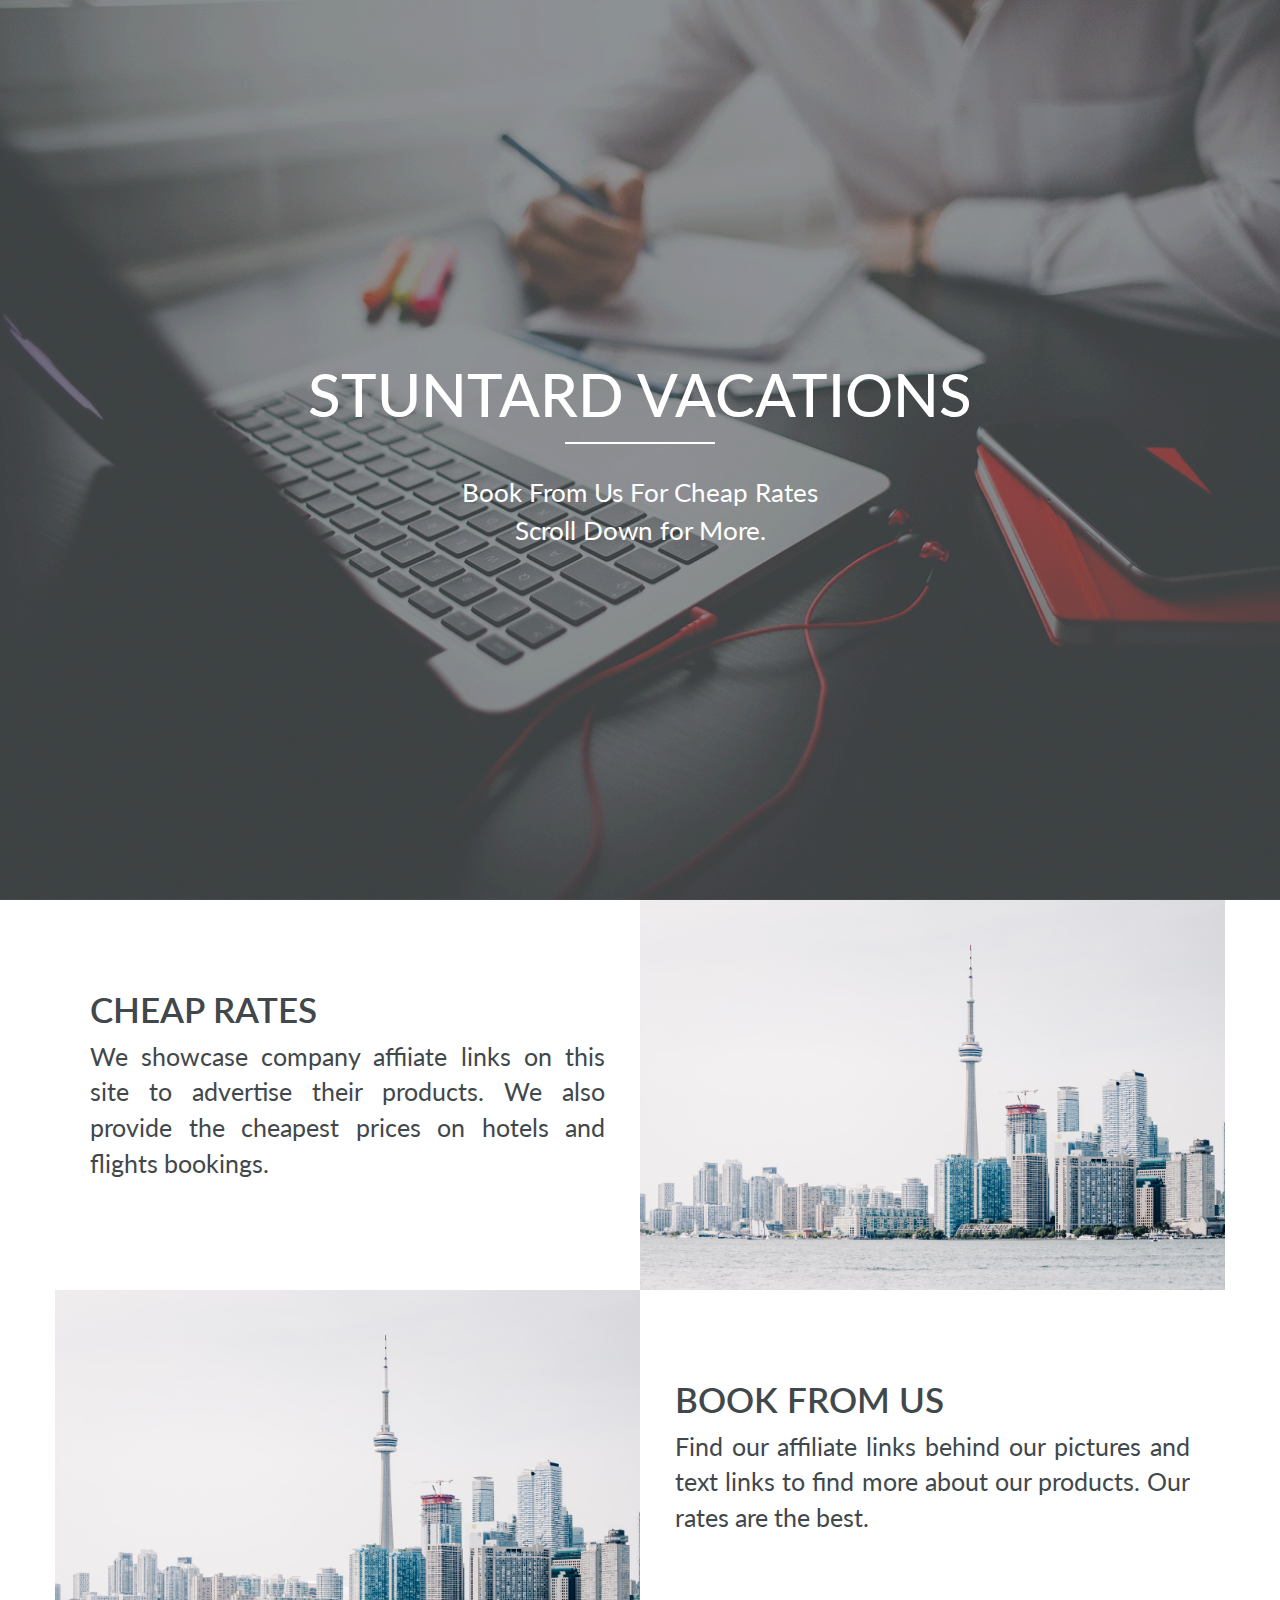
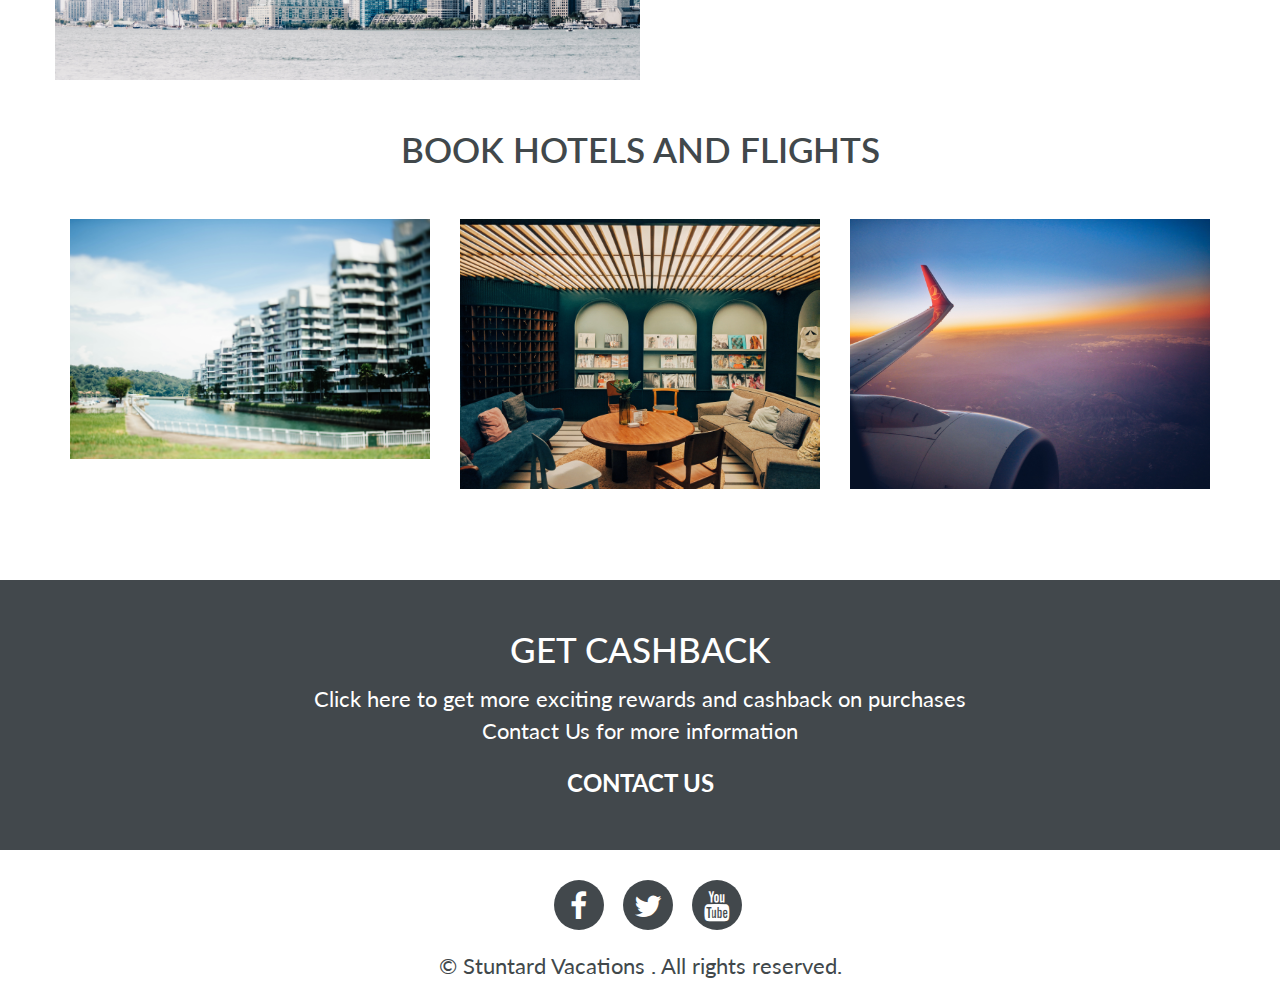
==== index.html @ 7bc4ca7c "Update index.html" ====
<!DOCTYPE html>
<html>
<head>
	<title>Stuntard Vacations</title>

	<!-- Bootstrap CSS -->
	<link rel="stylesheet" type="text/css" href="css/bootstrap.min.css">

	<!-- Goggle Font -->
	<link href='https://fonts.googleapis.com/css?family=Lato:400,700,900,300' rel='stylesheet' type='text/css'>

	<!-- Font Css -->
	<link rel="stylesheet" type="text/css" href="css/font-awesome.min.css">

	<!-- Custom CSS -->
	<link rel="stylesheet" type="text/css" href="css/style.css">

	<!-- Animation Css -->
	<link rel="stylesheet" href="css/animate.css">

</head>
<body>
<header>
	<div id="homeFullScreen">
		<div class="header-text">
			<h1>Stuntard Vacations </h1>
			<div class="vertical-line"></div>
			<p>
				Book From Us For Cheap Rates
				<br />
				Scroll Down for More.
			</p>
		</div><!-- End HeaderText -->
	</div><!-- End homeFullScreen -->
</header><!-- End Header -->

<!-- Feature -->

<section class="feature">
	<div class="container">
		<div class="row">
			<div class="col-md-6 col-sm-6">
				<div class="feature-box">
					<h1>Cheap Rates</h1>
					<p>We showcase company affiiate links on this site to advertise their products. We also provide the cheapest prices on hotels and flights bookings.</p>
				</div>
			</div><!-- End col-md-6 -->
			<div class="col-md-6 col-sm-6 nopadding">
				<a href = "https://www.hotel.de/?customerid=1074000001&utm_source=partner&utm_medium=affiliate"><img src="images/scott-webb-VL-OvBppmzI-unsplash.jpg"></a>
			</div><!-- End col-md-6 -->

			<div class="clearfix"></div><!-- End clearfix -->

			<div class="col-md-6 col-sm-6 nopadding">
				<a href = "https://www.hotel.de/?customerid=1074000001&utm_source=partner&utm_medium=affiliate"><img src="images/scott-webb-VL-OvBppmzI-unsplash.jpg"></a>
			</div><!-- End col-md-6 -->
			<div class="col-md-6 col-sm-6">
				<div class="feature-box">
					<h1>Book From Us</h1>
					<p>Find our affiliate links behind our pictures and text links to find more about our products. Our rates are the best.</p>
				</div>
			</div><!-- End col-md-6 -->
		</div>
	</div>
</section>

<!-- portfolio -->

<section class="portfolio">
	<div class="container">
		<div class="row">
			<div class="col-md-12">
				<h1 class="heading">Book Hotels and Flights</h1>
			</div><!-- End col-md-12 -->

			<div class="col-md-4 col-sm-4">
				<a href = "https://www.hotel.de/?customerid=1074000001&utm_source=partner&utm_medium=affiliate"><img src="images/chuttersnap-EXcxUgVlkHs-unsplash.jpg"></a>
			</div><!-- End col-md-4 -->
			<div class="col-md-4 col-sm-4">
				<a href = "https://www.hotel.de/?customerid=1074000001&utm_source=partner&utm_medium=affiliate"><img src="images/note-thanun-LMd7IfbnPsU-unsplash.jpg"></a>
			</div><!-- End col-md-4 -->
			<div class="col-md-4 col-sm-4 last-img">
				<a href = "https://www.hotel.de/?customerid=1074000001&utm_source=partner&utm_medium=affiliate"><img src="images/kaysha-7SJ24H5zr1A-unsplash.jpg"></a>
			</div><!-- End col-md-4 -->

			<div class="clearfix"></div><!-- End clearfix -->

			<div class="col-md-4 col-sm-4">
				<!--<img src="images/bao-menglong-b75FBg97dU0-unsplash.jpg">-->
			</div><!-- End col-md-4 -->
			<div class="col-md-4 col-sm-4">
				<!--<img src="images/note-thanun-LMd7IfbnPsU-unsplash.jpg">-->
			</div><!-- End col-md-4 -->
			<div class="col-md-4 col-sm-4 last-img">
				<!--<img src="images/scott-webb-VL-OvBppmzI-unsplash.jpg"> -->
			</div><!-- End col-md-4 -->
		</div><!-- End row -->
	</div><!-- End container -->
</section>

<!-- Call to Action -->
<section class="call-top-action text-center">
	<div class="container">
		<div class="row">
			<div class="col-md-12">
				<h1>get cashback</h1>
				<p>Click here to get more exciting rewards and cashback on purchases 
				<br />
				Contact Us for more information</p>
				<span>CONTACT US</span>
			</div><!-- End col-md-12 -->
		</div><!-- End row -->
	</div><!-- End container -->
</section>

<!-- Footer -->
<footer>
	<ul class="in-line">
		<li><a href="#"><span><i class="fa fa-facebook"></i></span></a></li>
		<li><a href="#"><span><i class="fa fa-twitter"></i></span></a></li>
		<li><a href="#"><span><i class="fa fa-youtube"></i></span></a></li>
	</ul>
	<span class="copyright">&#169; Stuntard Vacations . All rights reserved. <!-- Design By <a href="http://templatestock.co">Templatestock.co</a></span>-->
</footer>
	



<!-- Main JS -->
<script type="text/javascript" src="js/jquery-main.js"></script>

<!-- Bootstrap JS -->
<script type="text/javascript" src="js/bootstrap.min.js"></script>

<!-- Animation JS -->
<script type="text/javascript" src="js/wow.min.js"></script>

<!-- Custom JS -->
<script type="text/javascript" src="js/custom.js"></script>


</body>
</html>
---- css/style.css ----
/*
	Rocket Internet by TEMPLATE STOCK
    templatestock.co @templatestock
	Released for free under the Creative Commons Attribution 3.0 license (templated.co/license)
*/

/* Typography CSS */
body
{
    font-family: 'Lato', sans-serif;
    color: #41484b;
}



/* Heder */
#homeFullScreen {
    width: 100%;
    background-repeat: no-repeat;
    background-attachment: scroll;
    background-size: cover;
    background-position: top center;
}

#homeFullScreen {
    background-image: url('../images/fernando-alvarez-rodriguez-M7GddPqJowg-unsplash.jpg');
    overflow: hidden;
}

#homeFullScreen {
    display: table-cell;
    vertical-align: middle;
    text-align: center;
    margin: auto;
}

.header-text h1
{
    font-size: 60px;
    color: #fff;
    text-transform: uppercase;
}

.header-text .vertical-line
{
    height: 2px;
    background-color: #fff;
    width: 150px;
    margin: 0 auto;
    margin-top: 15px;
    margin-bottom: 30px;
}

.header-text p
{
    font-size: 26px;
    color: #fff;
}


/* feature */
.feature img
{
    width: 100%;
}

.nopadding {
   padding: 0 !important;
   margin: 0 !important;
}

.feature-box
{
    padding: 20px;
}

.feature-box h1
{
    font-size: 35px;
    text-transform: uppercase;
    font-weight: 600;   
    margin-top: 2em;
}

.feature-box p
{
    font-size: 25px;
    text-align: justify;
}

/* Portfolio */
.portfolio .heading
{
    font-size: 35px;
    text-transform: uppercase;
    font-weight: 600;
    text-align: center;
    margin: 50px 0px;
}

.portfolio img
{
    width: 100%;
    cursor: pointer;
}

.portfolio .last-img
{
    margin-bottom: 20px;
}

/* Call to Action */
.call-top-action
{
    background-color: #42484c;
    color: #fff;
    padding: 50px 0px;
    margin-top: 50px;
}

.call-top-action h1
{
    font-size: 35px;
    text-transform: uppercase;
    margin-bottom: 25px;
    margin: 0px;
}

.call-top-action p
{
    font-size: 22px;
    margin-bottom: 20px;
}

.call-top-action span
{

    font-size: 24px;
    font-weight: bold;
}

/* Footer */
footer
{
    text-align: center;
    margin-top: 30px;
}

footer ul
{
    padding: 0px;
    list-style: none;
    margin: 20px;
}

footer ul li
{
    display: inline-block;
    margin-left: 15px;
}

footer ul li a span
{
    width: 50px;
    height: 50px;
    background: #42484C;
    display: block;
    font-size: 30px;
    line-height: 50px;
    color: #fff;
    border-radius: 50%;
}

footer .copyright
{
    font-size: 22px;
    margin-bottom: 20px;
    display: block;
}



/* Extra Small devices  */
@media (max-width: 480px) {
	
}

/* Extra Small devices  */
@media (max-width: 767px) {
    .header-text h1 {
        font-size: 45px;
    }

    .header-text .vertical-line {        
        margin-top: 15px;
        margin-bottom: 15px;
    }

    .header-text p {
        font-size: 20px;
        color: #fff;
    }

    .feature-box {
        padding: 0px;
    }

    .feature-box h1 {
        font-size: 25px;
        margin-top: 2em;
    }

    .feature-box p {
        font-size: 20px;
        text-align: justify;
    }

    .nopadding {
        padding: 15px !important;
        margin: 0 !important;
    }

    .portfolio img {        
        margin-bottom: 15px;
    }

    .call-top-action h1 {
        font-size: 24px;
        text-transform: uppercase;
        margin-bottom: 15px !important;
        margin: 0px;
    }

    .call-top-action p {
        font-size: 14px;
        margin-bottom: 10px;
    }

    .call-top-action span {
        font-size: 15px;
        font-weight: bold;
    }

    footer ul li a span {
        width: 40px;
        height: 40px;
        background: #42484C;
        display: block;
        font-size: 22px;
        line-height: 40px;
        color: #fff;
        border-radius: 50%;
    }

    footer .copyright {
        font-size: 16px;
        margin-bottom: 20px;
        display: block;
    }
}


/* Small devices (tablets, 768px and up) */
@media (min-width: 768px) {  
    .header-text h1 {
        font-size: 45px;
    }

    .header-text p {
        font-size: 20px;
        color: #fff;
    }

    .feature-box h1 {
        font-size: 25px;
        text-transform: uppercase;
        font-weight: 600;
        margin-top: 1em;
    }
	
    .feature-box p {
        font-size: 18px;
        text-align: justify;
    }

    .call-top-action h1 {
        font-size: 25px;
        text-transform: uppercase;
        margin-bottom: 13px !important;
        margin: 0px;
    }

    .call-top-action p {
        font-size: 14px;
        margin-bottom: 13px;
    }

    .call-top-action span {
        font-size: 17px;
        font-weight: bold;
    }

    footer {
        text-align: center;
        margin-top: 23px;
    }

    footer ul li a span {
        width: 40px;
        height: 40px;
        background: #42484C;
        display: block;
        font-size: 22px;
        line-height: 40px;
        color: #fff;
        border-radius: 50%;
    }   

    footer .copyright {
        font-size: 18px;
    }



}

/* Medium devices (desktops, 992px and up) */
@media (min-width: 992px) { 
    .feature-box {
        padding: 10px;
    }

    .feature-box h1 {
        font-size: 30px;    
    }

    .feature-box p {
        font-size: 20px;
    }

    .call-top-action p
    {
        font-size: 19px;
    }

    .call-top-action h1 {
        font-size: 30px;
       margin-bottom: 15px !important;
    }

    .call-top-action span {
        font-size: 20px;
    }
}

/* Large devices (large desktops, 1200px and up) */
@media (min-width: 1200px) {
    /* Typography CSS */
body
{
    font-family: 'Lato', sans-serif;
    color: #41484b;
}



/* Heder */
#homeFullScreen {
    width: 100%;
    background-repeat: no-repeat;
    background-attachment: scroll;
    background-size: cover;
    background-position: top center;
}

#homeFullScreen {
    background-image: url('../images/header.png');
    overflow: hidden;
}

#homeFullScreen {
    display: table-cell;
    vertical-align: middle;
    text-align: center;
    margin: auto;
}

.header-text h1
{
    font-size: 60px;
    color: #fff;
    text-transform: uppercase;
}

.header-text .vertical-line
{
    height: 2px;
    background-color: #fff;
    width: 150px;
    margin: 0 auto;
    margin-top: 15px;
    margin-bottom: 30px;
}

.header-text p
{
    font-size: 26px;
    color: #fff;
}


/* feature */
.feature img
{
    width: 100%;
}

.nopadding {
   padding: 0 !important;
   margin: 0 !important;
}

.feature-box
{
    padding: 20px;
}

.feature-box h1
{
    font-size: 35px;
    text-transform: uppercase;
    font-weight: 600;   
    margin-top: 2em;
}

.feature-box p
{
    font-size: 25px;
    text-align: justify;
}

/* Portfolio */
.portfolio .heading
{
    font-size: 35px;
    text-transform: uppercase;
    font-weight: 600;
    text-align: center;
    margin: 50px 0px;
}

.portfolio img
{
    width: 100%;
    cursor: pointer;
}

.portfolio .last-img
{
    margin-bottom: 20px;
}

/* Call to Action */
.call-top-action
{
    background-color: #42484c;
    color: #fff;
    padding: 50px 0px;
    margin-top: 50px;
}

.call-top-action h1
{
    font-size: 35px;
    text-transform: uppercase;
    margin-bottom: 25px;
    margin: 0px;
}

.call-top-action p
{
    font-size: 22px;
    margin-bottom: 20px;
}

.call-top-action span
{

    font-size: 24px;
    font-weight: bold;
}

/* Footer */
footer
{
    text-align: center;
    margin-top: 30px;
}

footer ul
{
    padding: 0px;
    list-style: none;
    margin: 20px;
}

footer ul li
{
    display: inline-block;
    margin-left: 15px;
}

footer ul li a span
{
    width: 50px;
    height: 50px;
    background: #42484C;
    display: block;
    font-size: 30px;
    line-height: 50px;
    color: #fff;
    border-radius: 50%;
}

footer .copyright
{
    font-size: 22px;
    margin-bottom: 20px;
    display: block;
}


}
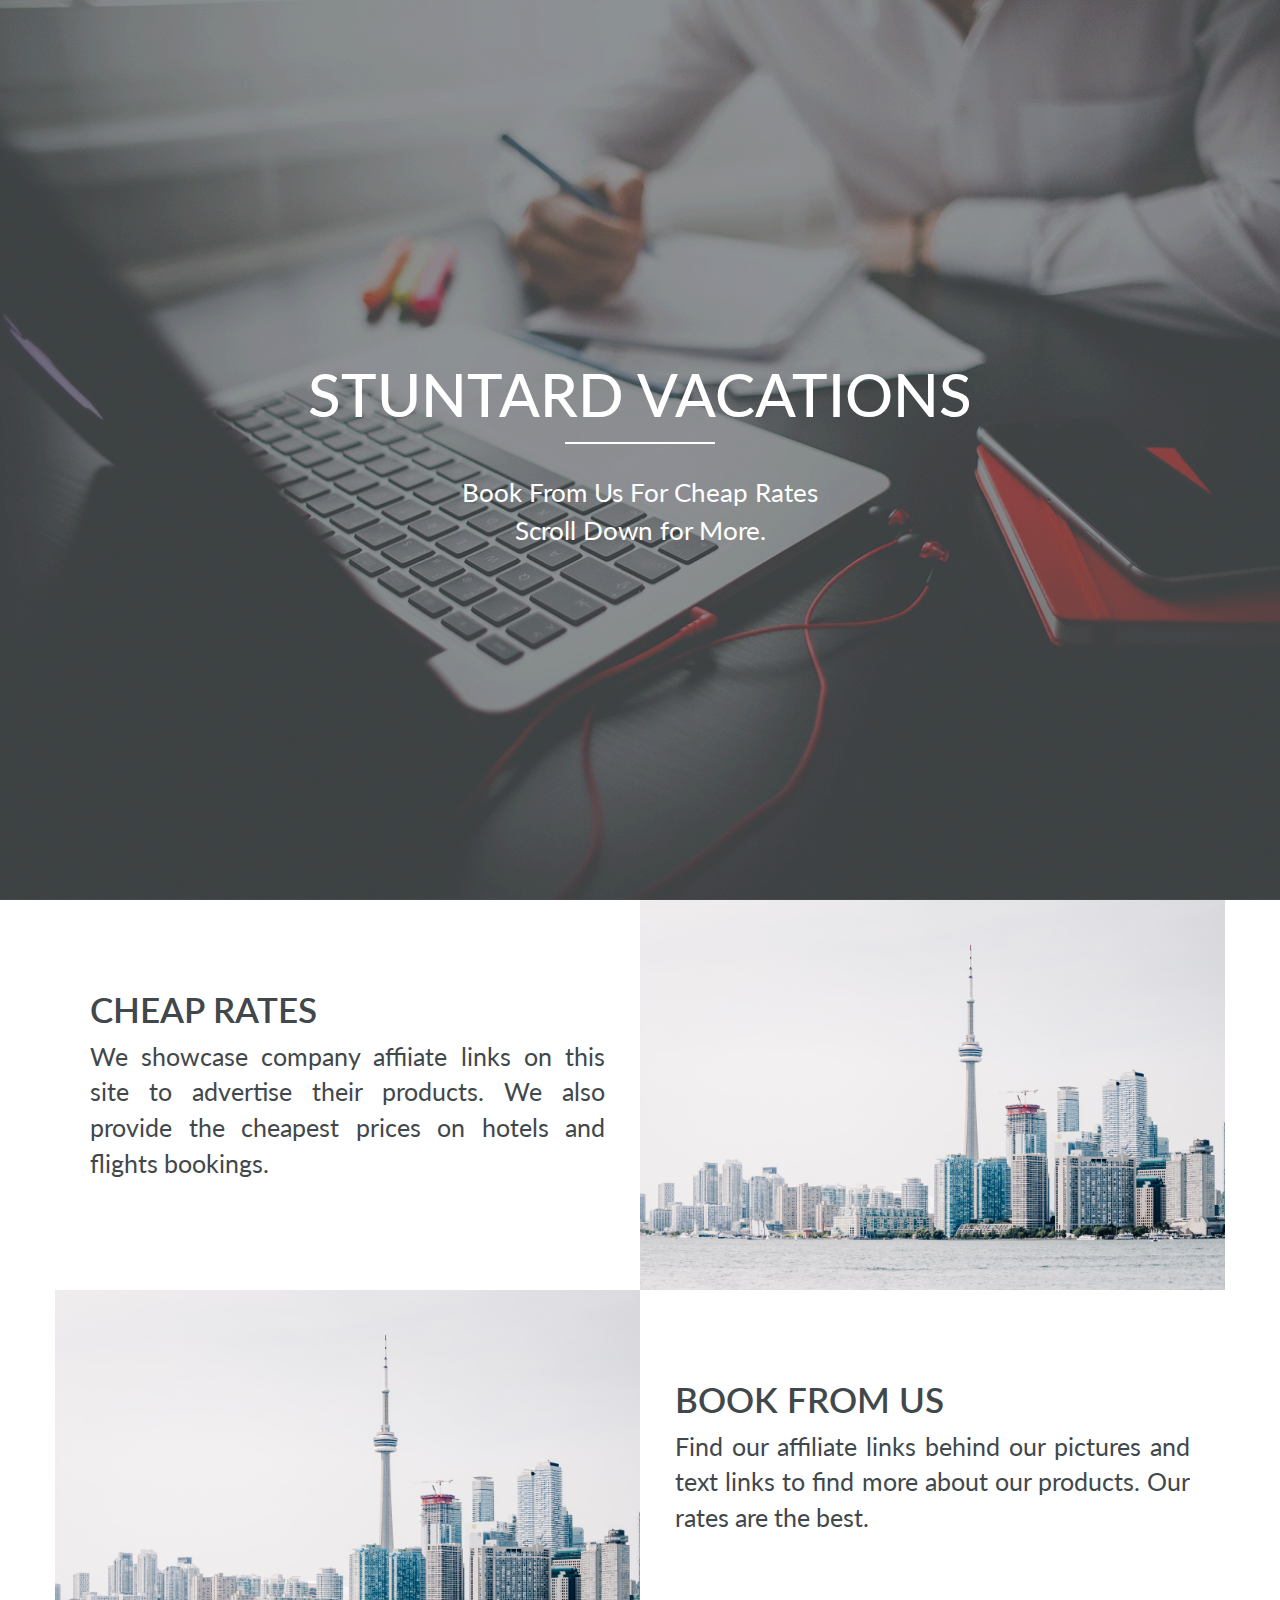
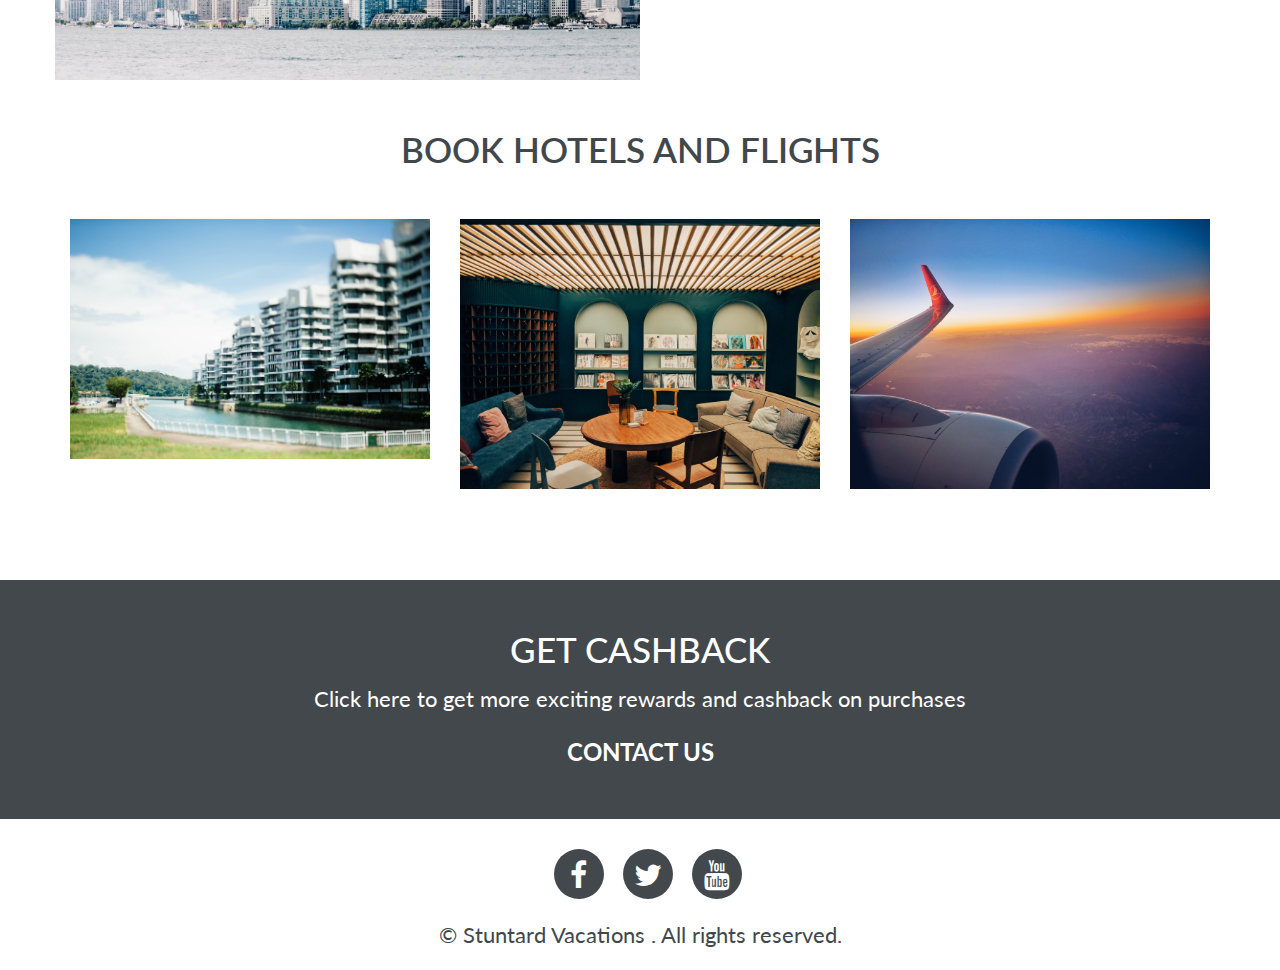
==== commit ff50657c: "Update index.html" ====
--- a/index.html
+++ b/index.html
@@ -106,7 +106,7 @@
 				<h1>get cashback</h1>
 				<p>Click here to get more exciting rewards and cashback on purchases 
 				<br />
-				Contact Us for more information</p>
+				 </p>
 				<span>CONTACT US</span>
 			</div><!-- End col-md-12 -->
 		</div><!-- End row -->
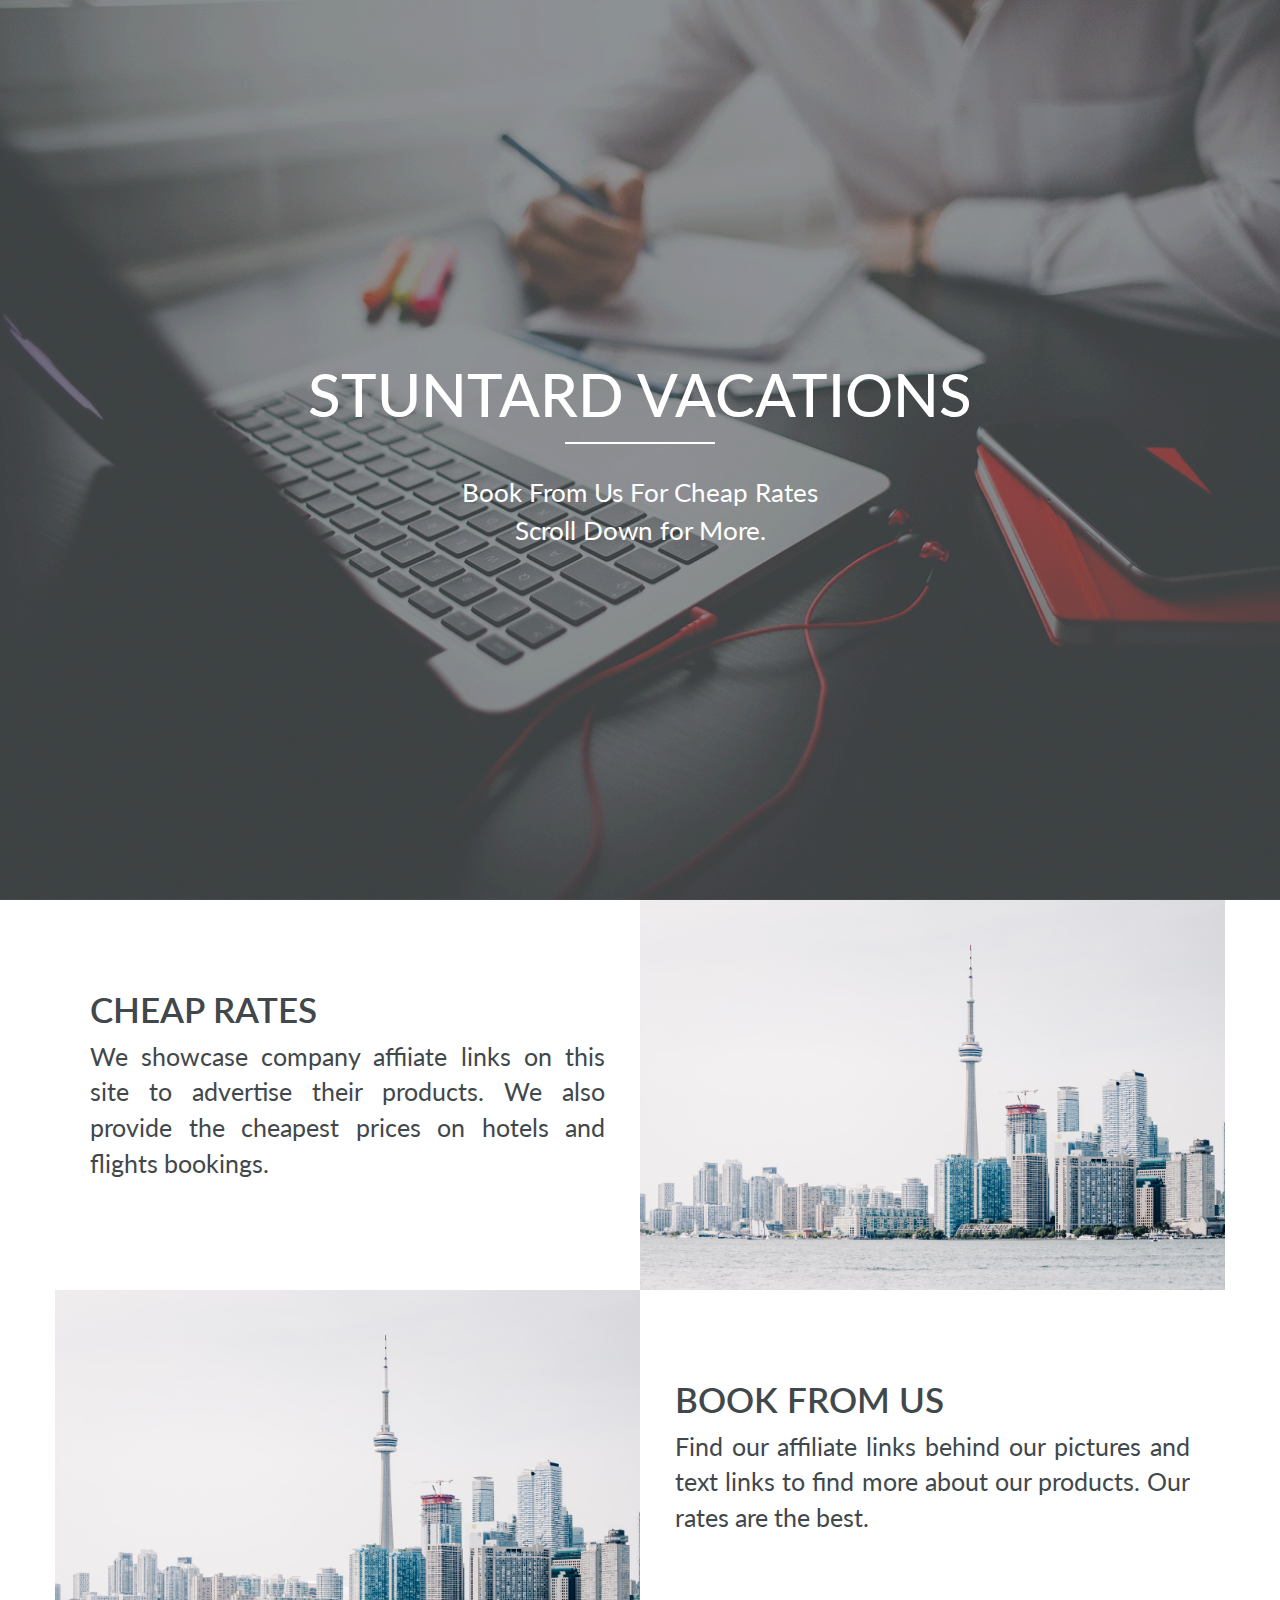
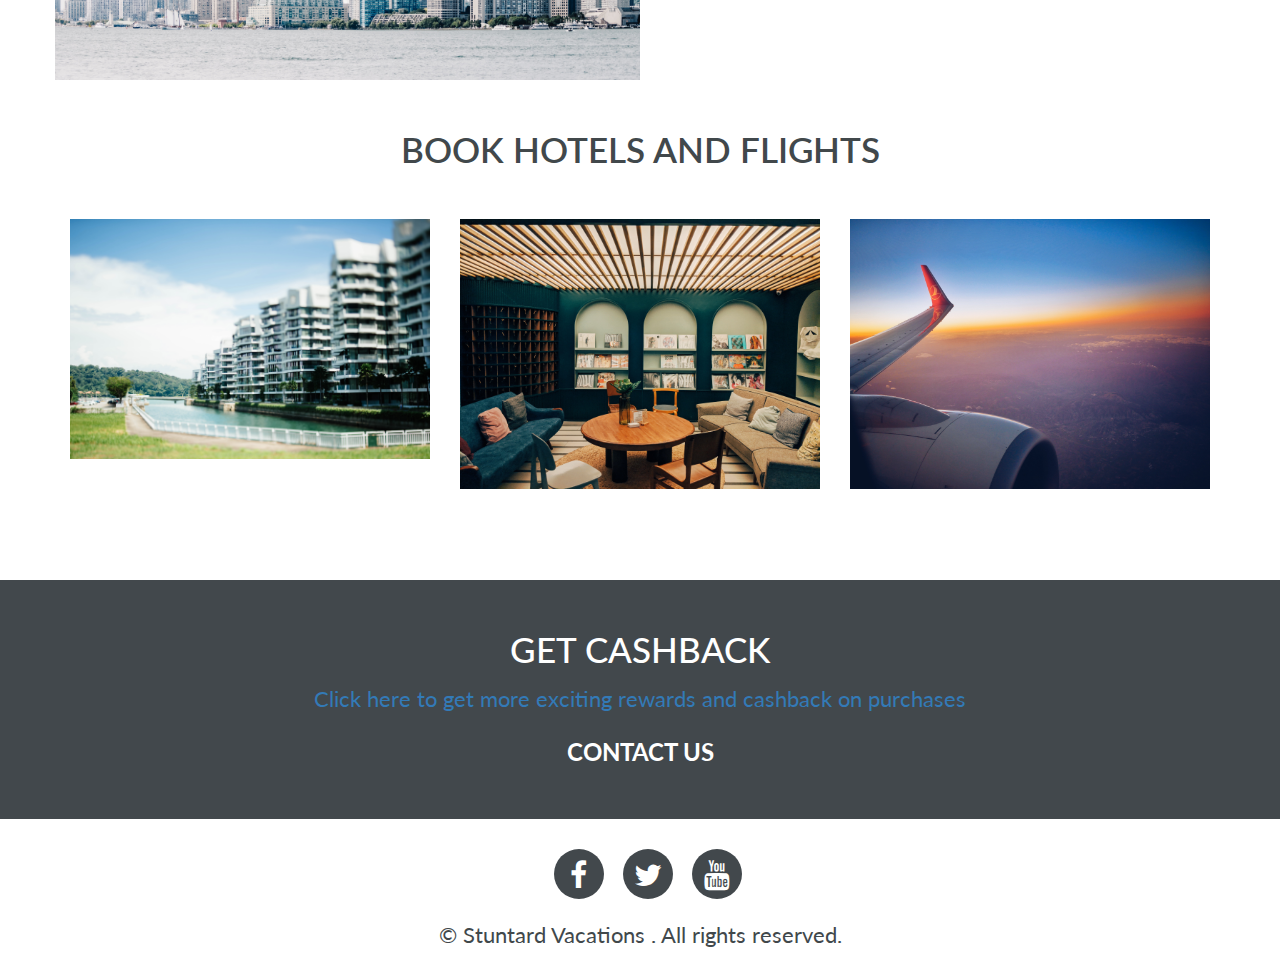
==== commit 26eb62a1: "Update index.html" ====
--- a/index.html
+++ b/index.html
@@ -104,7 +104,7 @@
 		<div class="row">
 			<div class="col-md-12">
 				<h1>get cashback</h1>
-				<p>Click here to get more exciting rewards and cashback on purchases 
+				<p><a href="www.topcashback.de"> Click here to get more exciting rewards and cashback on purchases </a>
 				<br />
 				 </p>
 				<span>CONTACT US</span>
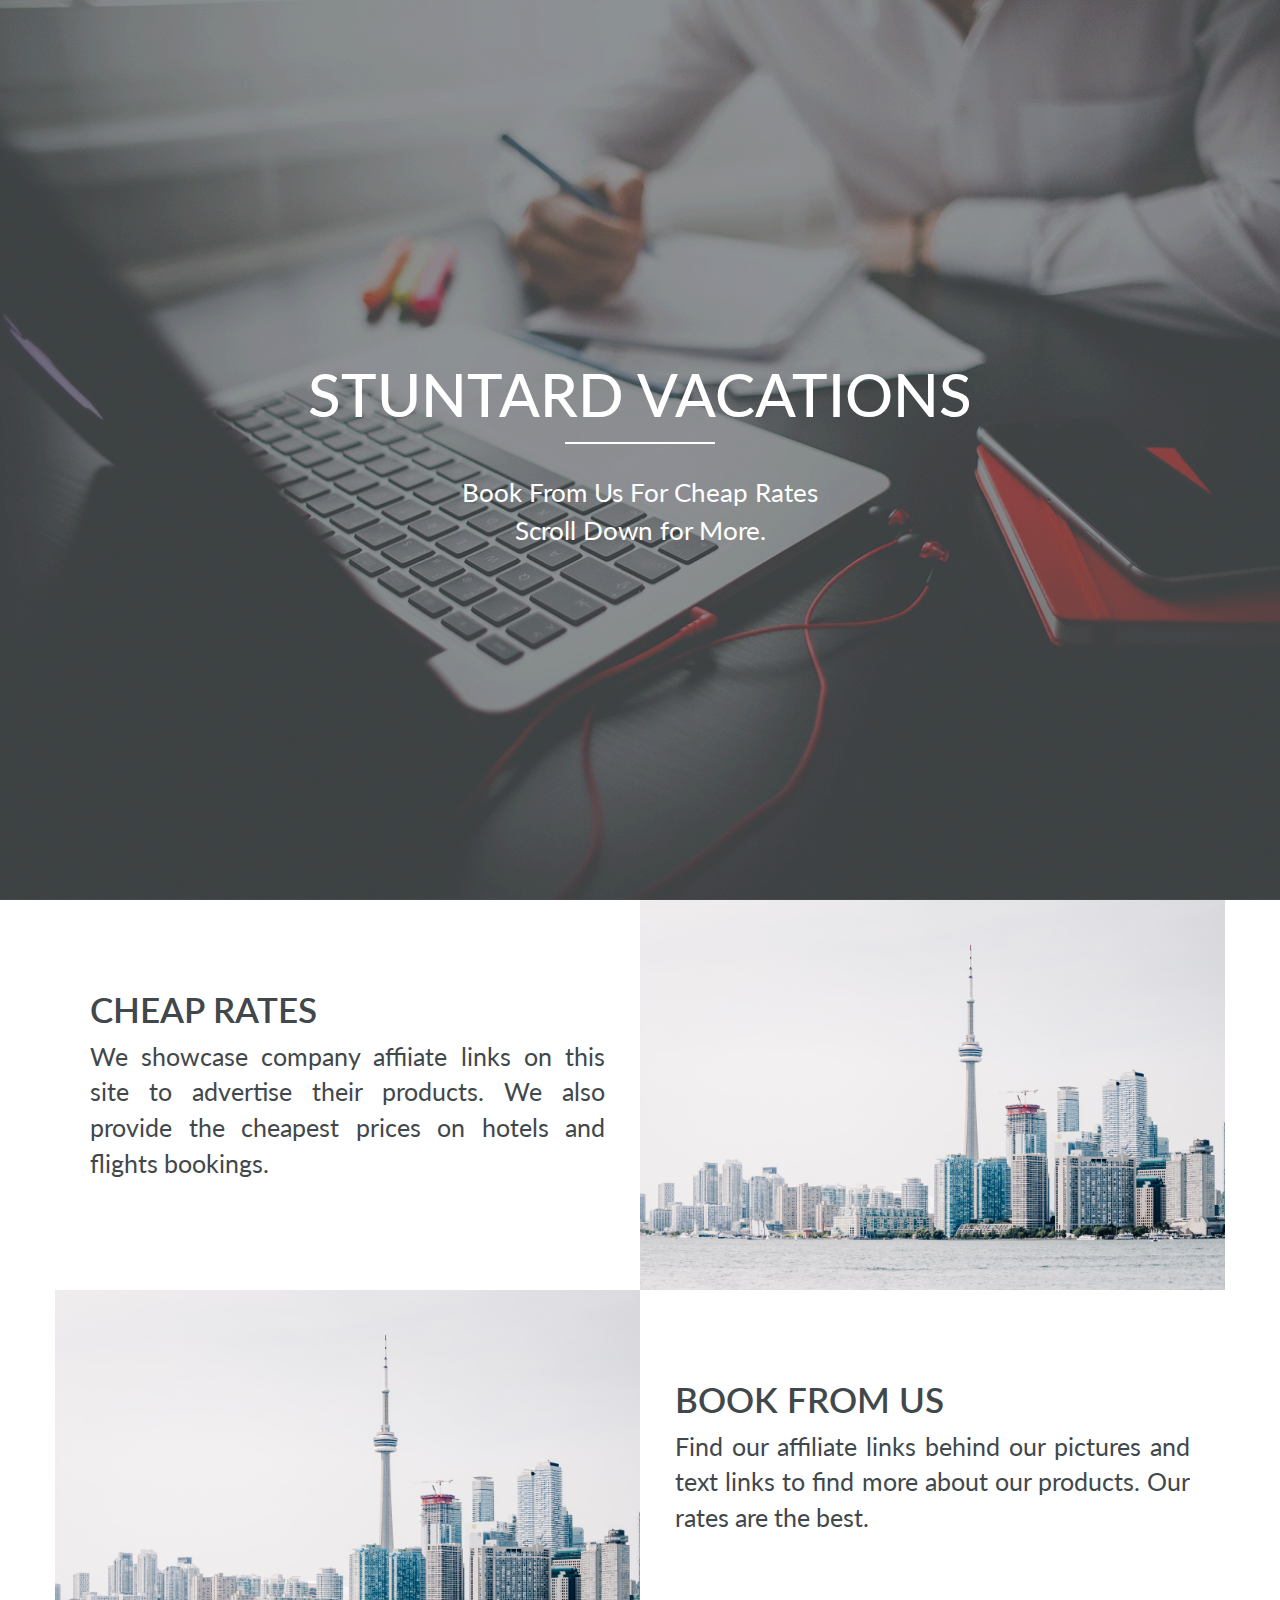
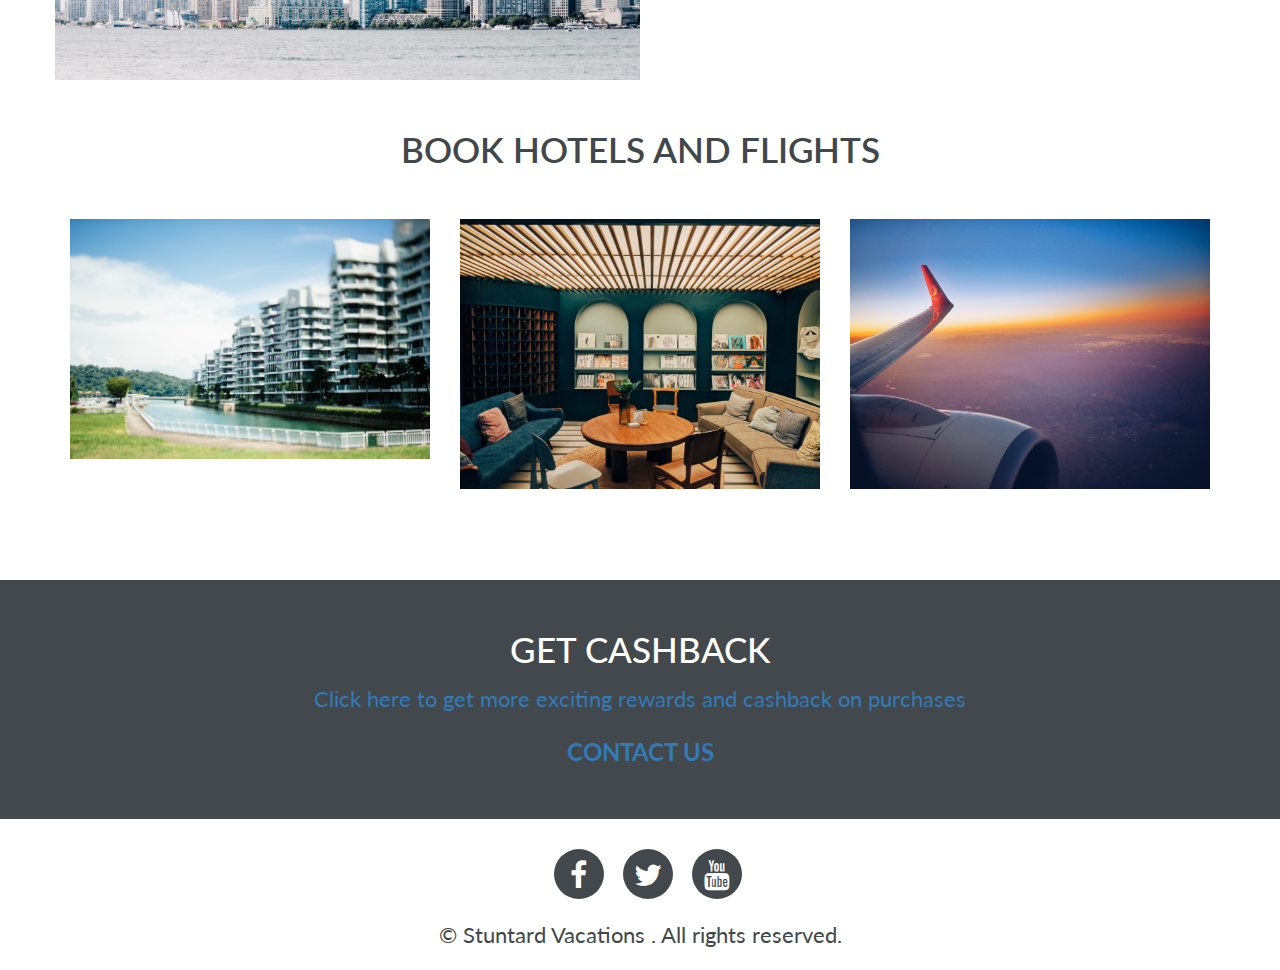
==== commit b8ba8bfa: "Update index.html" ====
--- a/index.html
+++ b/index.html
@@ -104,10 +104,10 @@
 		<div class="row">
 			<div class="col-md-12">
 				<h1>get cashback</h1>
-				<p><a href="www.topcashback.de"> Click here to get more exciting rewards and cashback on purchases </a>
+				<p><a href="http://www.topcashback.de"> Click here to get more exciting rewards and cashback on purchases </a>
 				<br />
 				 </p>
-				<span>CONTACT US</span>
+				<span><a href="contact">CONTACT US</span></a>
 			</div><!-- End col-md-12 -->
 		</div><!-- End row -->
 	</div><!-- End container -->
